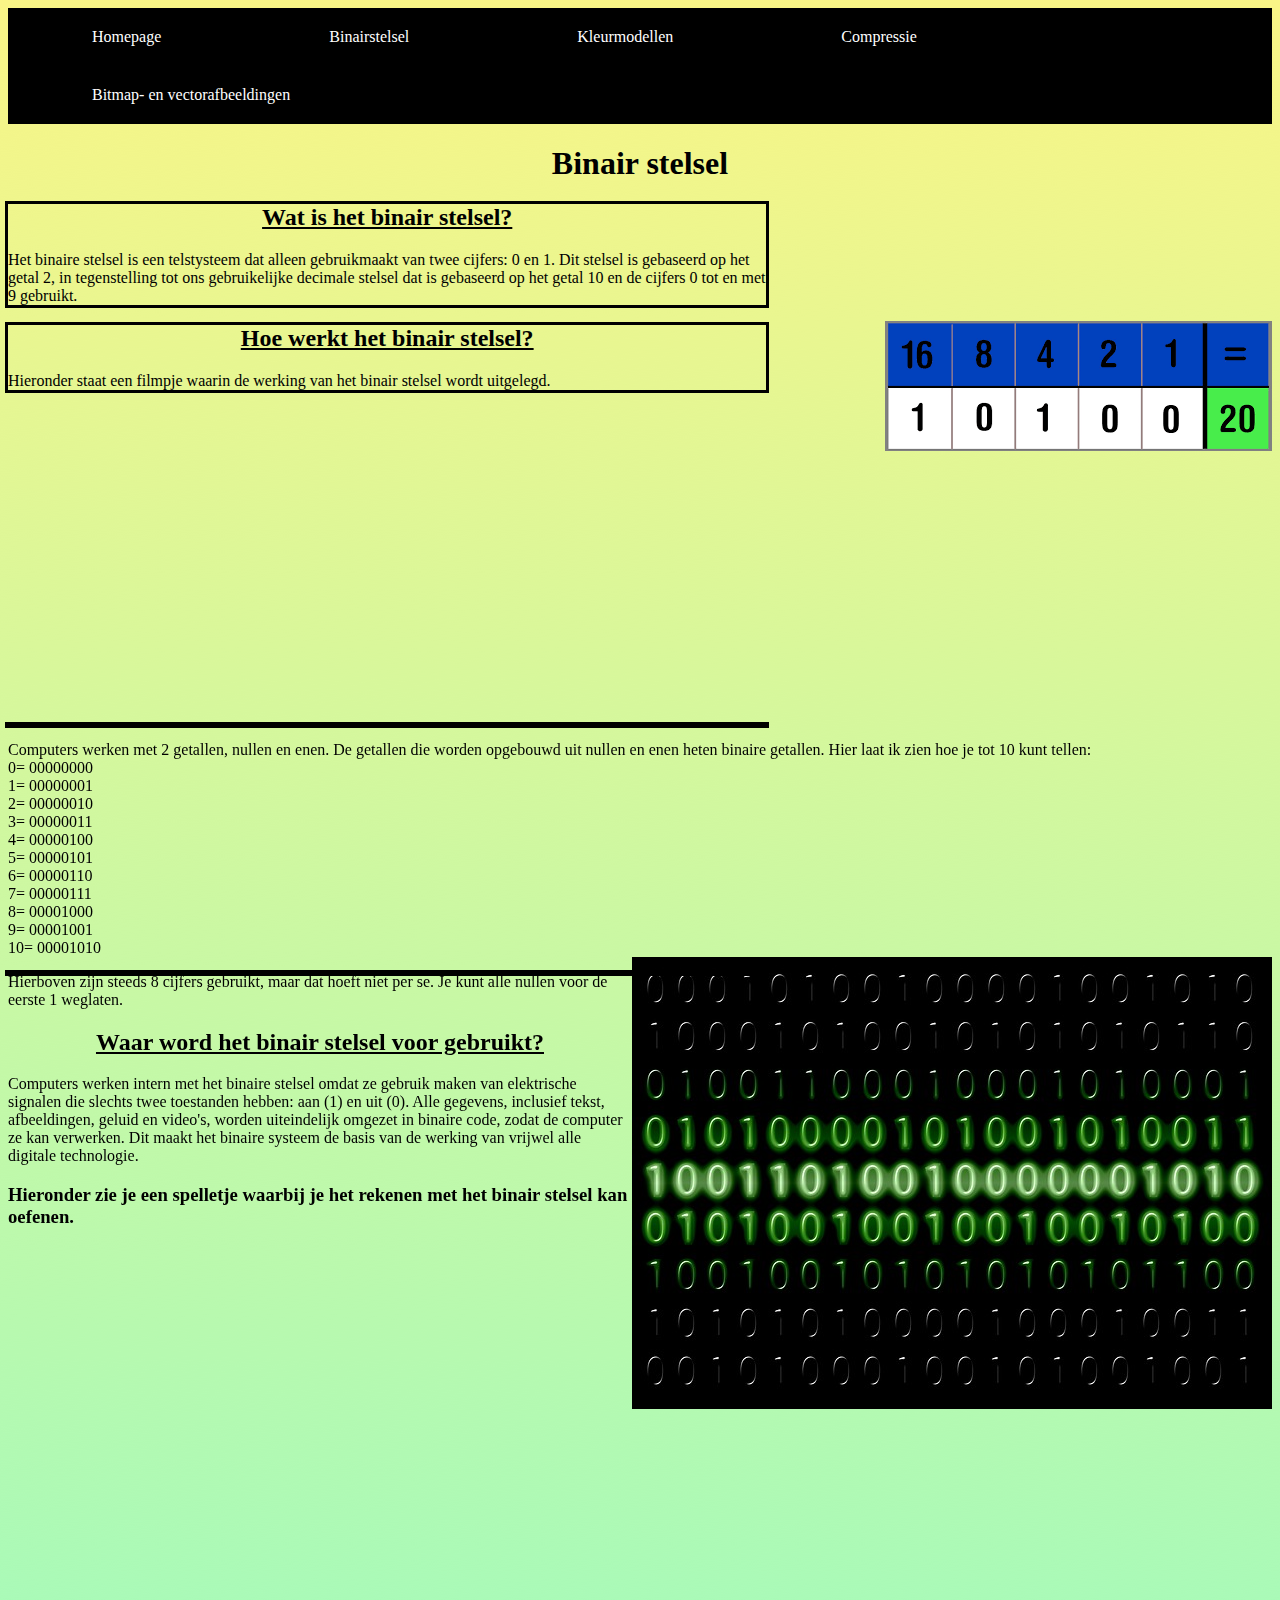
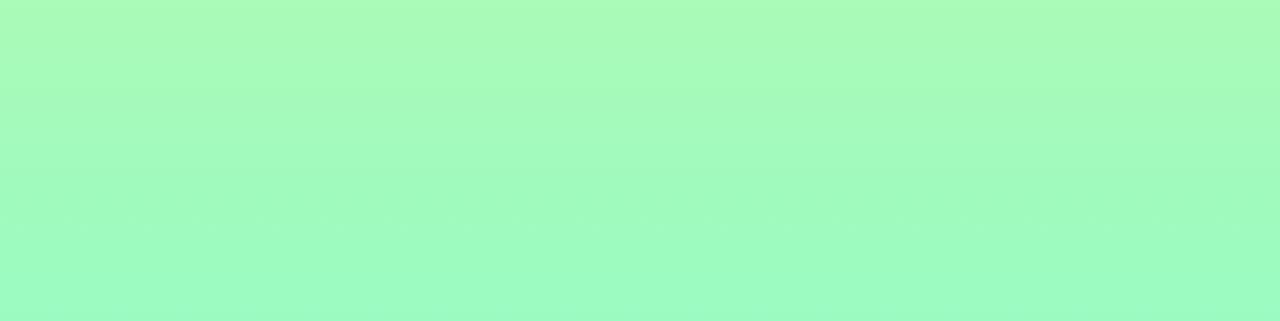
==== Binairstelsel.html @ 50ac8947 "." ====
<!DOCTYPE html>
<html> 
    <head>
        <title>Binair stelsel</title>
        <link rel="stylesheet" type="text/css" href="opmaak.css">
    </head>
    <body>
<ul>
<li><a href="index.html">Homepage</a></li>
<li><a href="Binairstelsel.html">Binairstelsel</a></li>
<li><a href="Kleurmodellen.html">Kleurmodellen</a></li>
<li><a href="Compressie.html">Compressie</a></li>
<li><a href="Bitmap+vectorafbeeldingen.html">Bitmap- en vectorafbeeldingen</a></li>
</ul> 

<h1> Binair stelsel</h1>  

<div class="binairstelselopmaak">
<h2>Wat is het binair stelsel?</h2>
<p>Het binaire stelsel is een telstysteem dat alleen gebruikmaakt van twee cijfers: 0 en 1. Dit stelsel is gebaseerd op het getal 2, in tegenstelling tot ons gebruikelijke decimale stelsel dat is gebaseerd op het getal 10 en de cijfers 0 tot en met 9 gebruikt.</p>
</div>

<img src="Binairtellen.jpg" alt="Binair tellen">
<div class="binairstelselopmaak">
<h2>Hoe werkt het binair stelsel?</h2>
<p>Hieronder staat een filmpje waarin de werking van het binair stelsel wordt uitgelegd.</p>
</div>
<iframe width="560" height="315" src="https://www.youtube.com/embed/5FhvS6EDDAw?si=n4qzzvpFnFr2GfQe" title="YouTube video player" frameborder="0" allow="accelerometer; autoplay; clipboard-write; encrypted-media; gyroscope; picture-in-picture; web-share" referrerpolicy="strict-origin-when-cross-origin" allowfullscreen></iframe>
<div class="binairstelselopmaak"></div>
<p>Computers werken met 2 getallen, nullen en enen. De getallen die worden opgebouwd uit nullen en enen heten binaire getallen. Hier laat ik zien hoe je tot 10 kunt tellen:
 <span> 0= 00000000</span>   
 <span> 1= 00000001</span> 
 <span> 2= 00000010</span> 
 <span> 3= 00000011</span> 
 <span> 4= 00000100</span>   
 <span> 5= 00000101</span>   
 <span> 6= 00000110</span> 
 <span> 7= 00000111</span> 
 <span> 8= 00001000</span> 
 <span> 9= 00001001</span> 
 <span>10= 00001010</span> 
</div>

 <img src="Binairstelsel.jpg" alt="Binair stelsel">
 
 <div class="binairstelselopmaak"></div>
<span>Hierboven zijn steeds 8 cijfers gebruikt, maar dat hoeft niet per se. Je kunt alle nullen voor de eerste 1 weglaten. </span> </p>
<h2> Waar word het binair stelsel voor gebruikt?</h2>
<p>Computers werken intern met het binaire stelsel omdat ze gebruik maken van elektrische signalen die slechts twee toestanden hebben: aan (1) en uit (0). Alle gegevens, inclusief tekst, afbeeldingen, geluid en video's, worden uiteindelijk omgezet in binaire code, zodat de computer ze kan verwerken. Dit maakt het binaire systeem de basis van de werking van vrijwel alle digitale technologie.</p>
<h3> Hieronder zie je een spelletje waarbij je het rekenen met het binair stelsel kan oefenen.</h3>
</div>
<iframe src="https://games.penjee.com/binary-bonanza/game.php" width="700" height="500" frameborder="no" scrolling="no" ></iframe>
<iframe width="560" height="315" src="https://www.youtube.com/embed/5FhvS6EDDAw?si=n4qzzvpFnFr2GfQe" title="YouTube video player" frameborder="0" allow="accelerometer; autoplay; clipboard-write; encrypted-media; gyroscope; picture-in-picture; web-share" referrerpolicy="strict-origin-when-cross-origin" allowfullscreen></iframe>
    </body>
</html>
---- opmaak.css ----
/*Dit is de opmaak van alle body's die er zijn, behalve diegene die ik met een class heb bewerkt.*/
body { 
  background-image: url("gradient_bg.png");
  background-repeat: repeat-x; 
    text-align: left;
    color: black
  }


/*Dit is een deel van het horizontale menu. */
ul {
  list-style-type: none;
  margin: 0;
  padding: 0;
  overflow: hidden;
  background-color: black
}



/*Dit zorgt ervoor dat het horizontale menu zoveel mogelijk aan de linkerkant word geplaatst.*/
li {
  float: left;
}



/*Dit is opmaak van het horizontale menu, inclusief de opmaak van de tekst die in het horizontale menu staat.*/
li a {
  display: block;
  color: white;
  text-align: center;
  padding: 20px 84px;
  text-decoration: none;
}


/*Nog meer opmaak van het horizontale menu, deze code is voor wanneer je met je muis eroverheen gaat.*/
li a:hover {
  background-color: white;
  color: black;
}

/*De opmaak van de koppen.*/
h1 {text-align: center;
color: black}
h2 {color: black;
text-align: center;
text-decoration-line: underline;}



/*De positionering en omvang van de plaatjes.*/
img {float: right;
size: 60px;}


/*Dit zorgt ervoor dat niet alle tekst naast elkaar komt te staan, maar dat je ook naar beneden kan gaan.*/
span {
  display: block;
}




/* Zorgt voor de drie kolommen.*/
.column {
  float: left;
  padding: 10px;
}

/* Positionering van de kolommen aan de buitenkant.*/
.column.side {
  width: 25%;
}

/* Positionering van de middelste kolom*/
.column.middle {
  width: 45%;
}

/* Clear floats after the columns */
.row::after {
  content: "";
  display: table;
  clear: both;
}
/* Responsive layout - makes the three columns stack on top of each other instead of next to each other */
@media screen and (max-width: 500px) {
  .column.side, .column.middle {
    width: 100%;
  }
}

.binairstelselopmaak {
width: 60%;
text-align: left;
outline-style: solid
}

iframe {float: center;
}
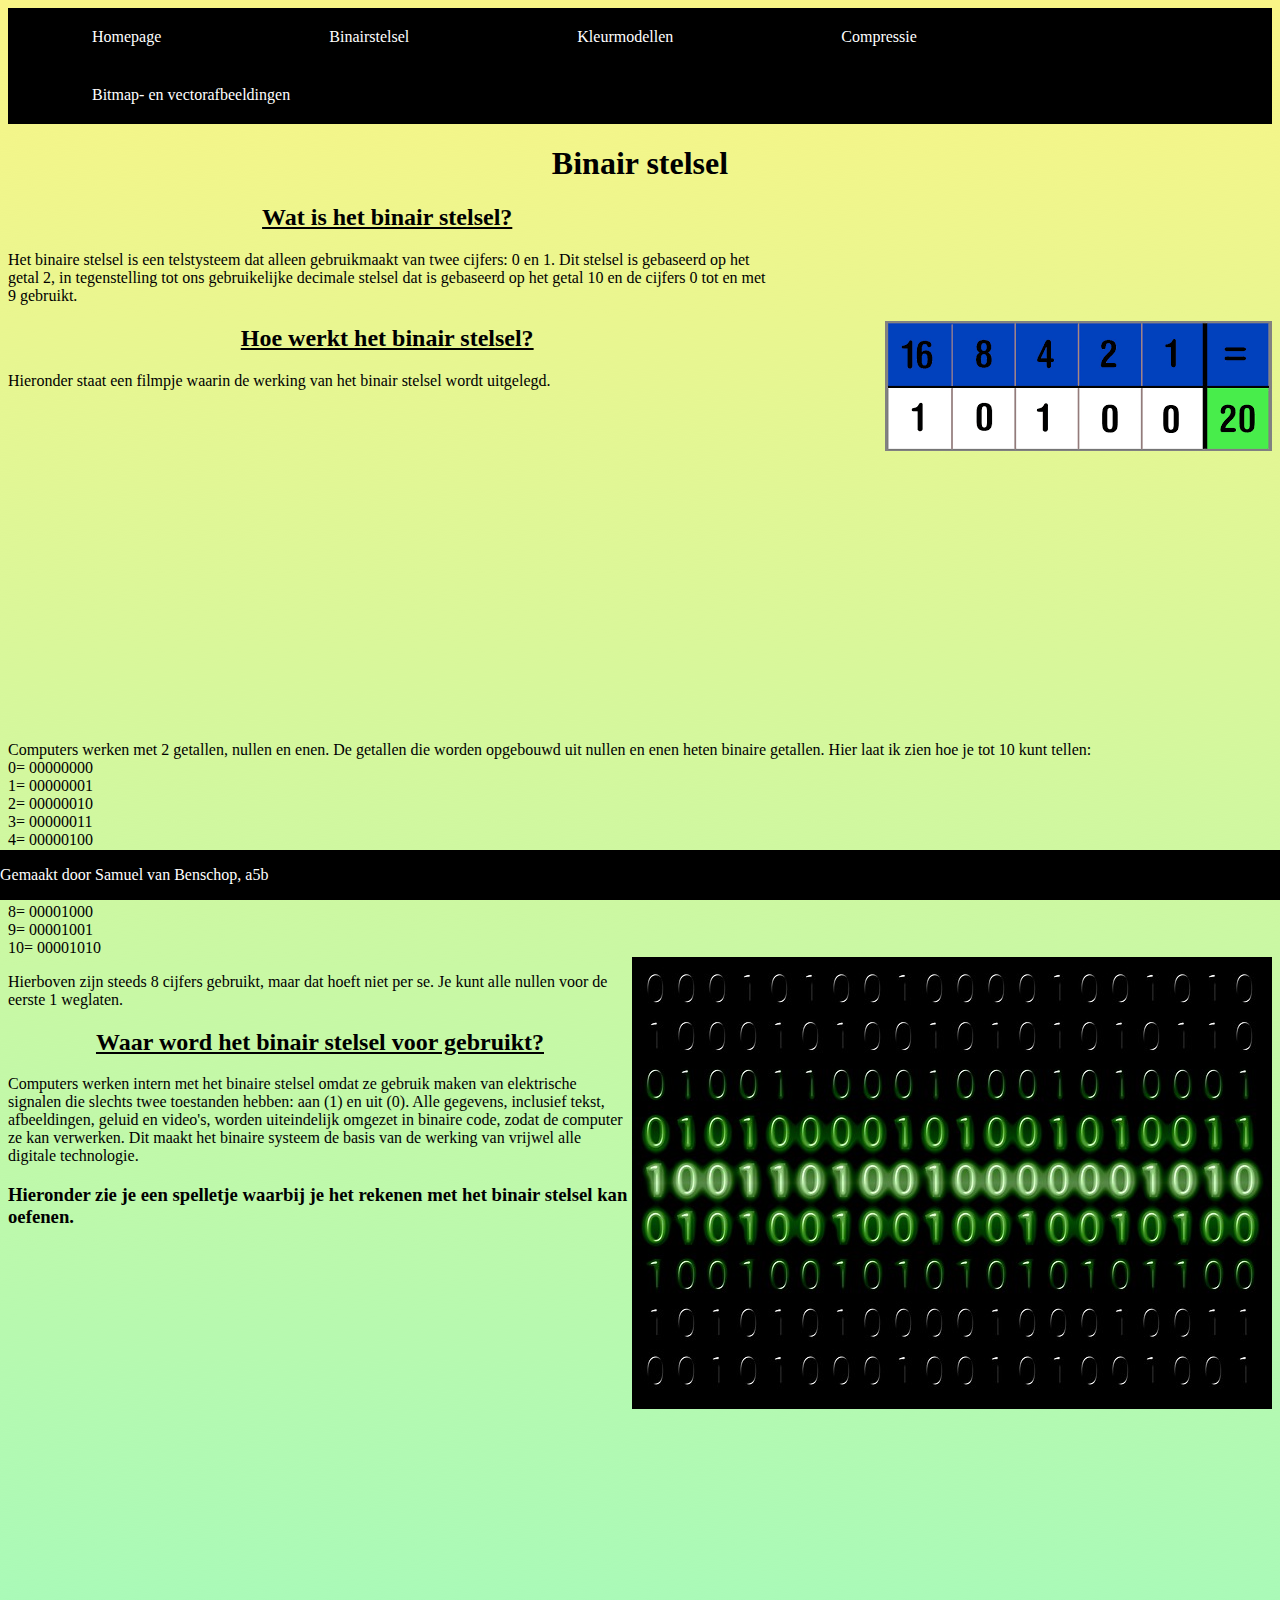
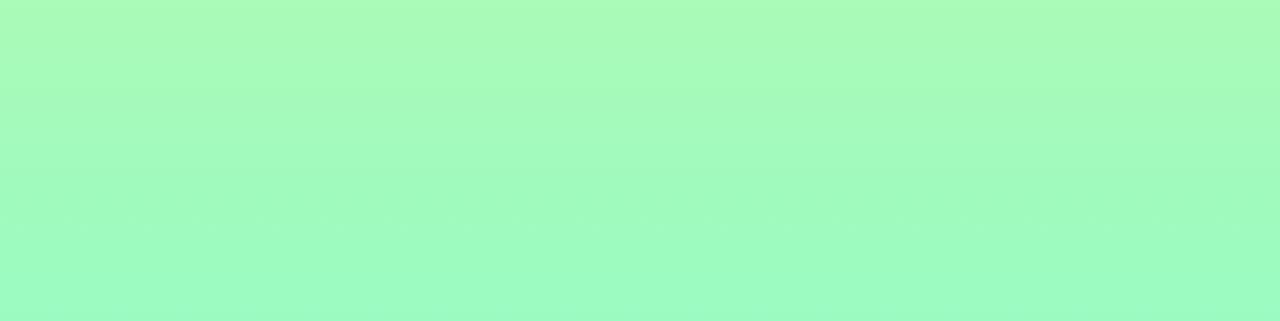
==== commit 4f84eee9: "." ====
--- a/Binairstelsel.html
+++ b/Binairstelsel.html
@@ -50,6 +50,8 @@
 <h3> Hieronder zie je een spelletje waarbij je het rekenen met het binair stelsel kan oefenen.</h3>
 </div>
 <iframe src="https://games.penjee.com/binary-bonanza/game.php" width="700" height="500" frameborder="no" scrolling="no" ></iframe>
-<iframe width="560" height="315" src="https://www.youtube.com/embed/5FhvS6EDDAw?si=n4qzzvpFnFr2GfQe" title="YouTube video player" frameborder="0" allow="accelerometer; autoplay; clipboard-write; encrypted-media; gyroscope; picture-in-picture; web-share" referrerpolicy="strict-origin-when-cross-origin" allowfullscreen></iframe>
+<div class="footer">
+    <p> Gemaakt door Samuel van Benschop, a5b</p>
+</div>
     </body>
 </html>
--- a/opmaak.css
+++ b/opmaak.css
@@ -95,8 +95,18 @@
 .binairstelselopmaak {
 width: 60%;
 text-align: left;
-outline-style: solid
 }
 
 iframe {float: center;
 }
+.navbar {
+position: fixed;
+}
+.footer {
+position: fixed;
+left: 0;
+bottom: 0;
+width: 100%;
+background-color: black;
+color: white;
+}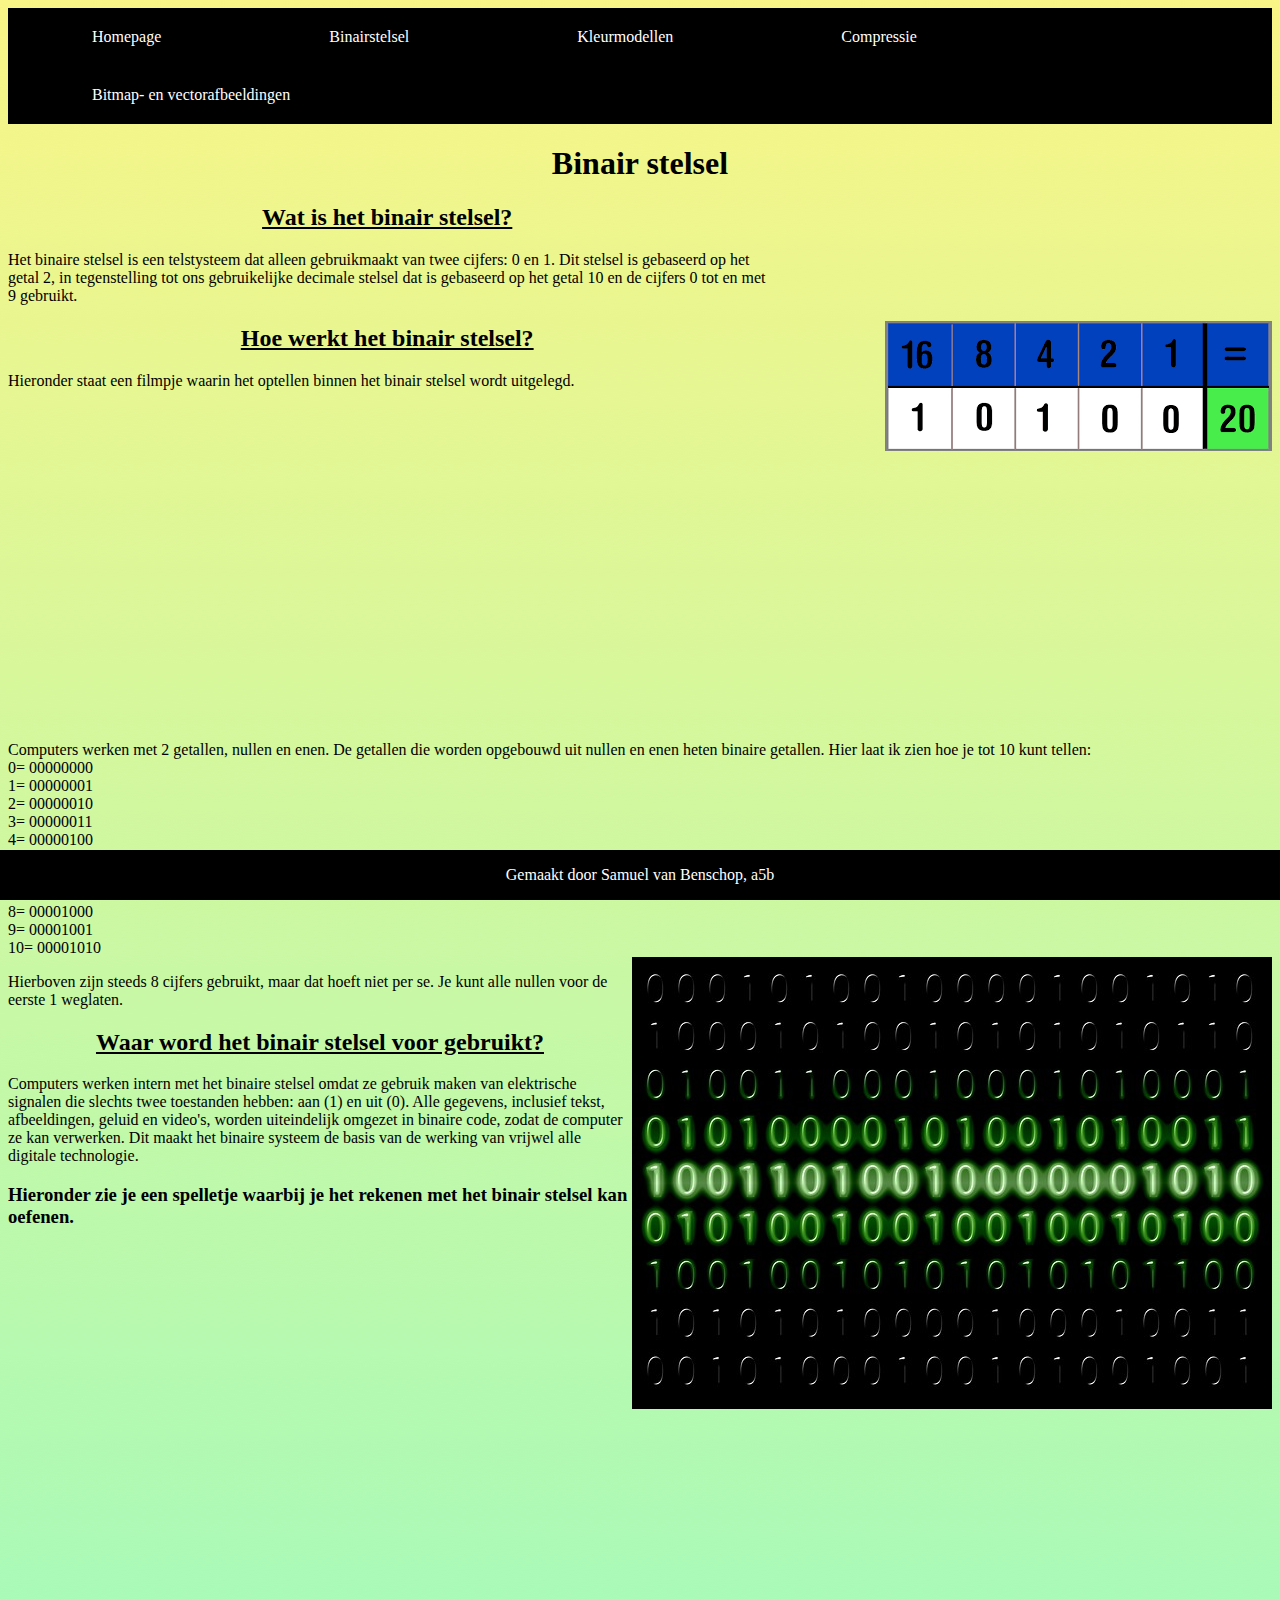
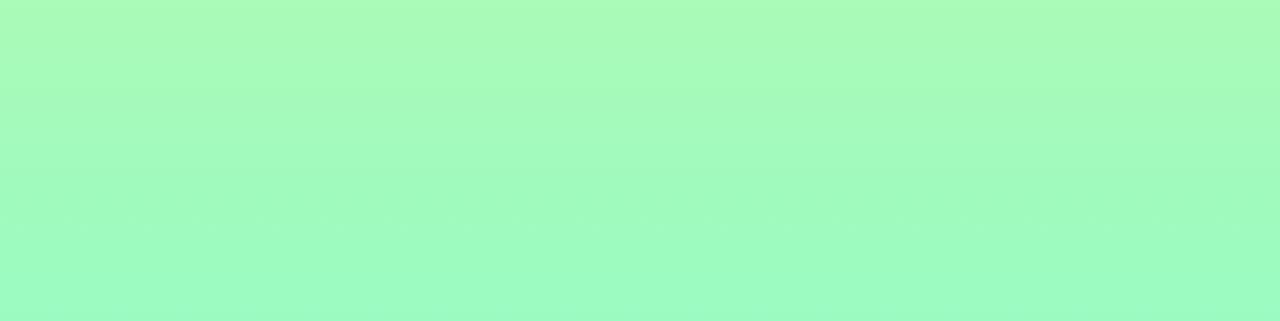
==== commit f78f2c3a: "." ====
--- a/Binairstelsel.html
+++ b/Binairstelsel.html
@@ -23,7 +23,7 @@
 <img src="Binairtellen.jpg" alt="Binair tellen">
 <div class="binairstelselopmaak">
 <h2>Hoe werkt het binair stelsel?</h2>
-<p>Hieronder staat een filmpje waarin de werking van het binair stelsel wordt uitgelegd.</p>
+<p>Hieronder staat een filmpje waarin het optellen binnen het binair stelsel wordt uitgelegd.</p>
 </div>
 <iframe width="560" height="315" src="https://www.youtube.com/embed/5FhvS6EDDAw?si=n4qzzvpFnFr2GfQe" title="YouTube video player" frameborder="0" allow="accelerometer; autoplay; clipboard-write; encrypted-media; gyroscope; picture-in-picture; web-share" referrerpolicy="strict-origin-when-cross-origin" allowfullscreen></iframe>
 <div class="binairstelselopmaak"></div>
--- a/opmaak.css
+++ b/opmaak.css
@@ -109,4 +109,20 @@
 width: 100%;
 background-color: black;
 color: white;
-}+text-align: center;
+}
+
+#RGB {
+width: 30%;
+float: left;
+}
+#CMY {
+  width: 30%;
+  float: right;
+}
+#RGB.CMY {
+  width: 30%;
+  float: center;
+}
+
+  
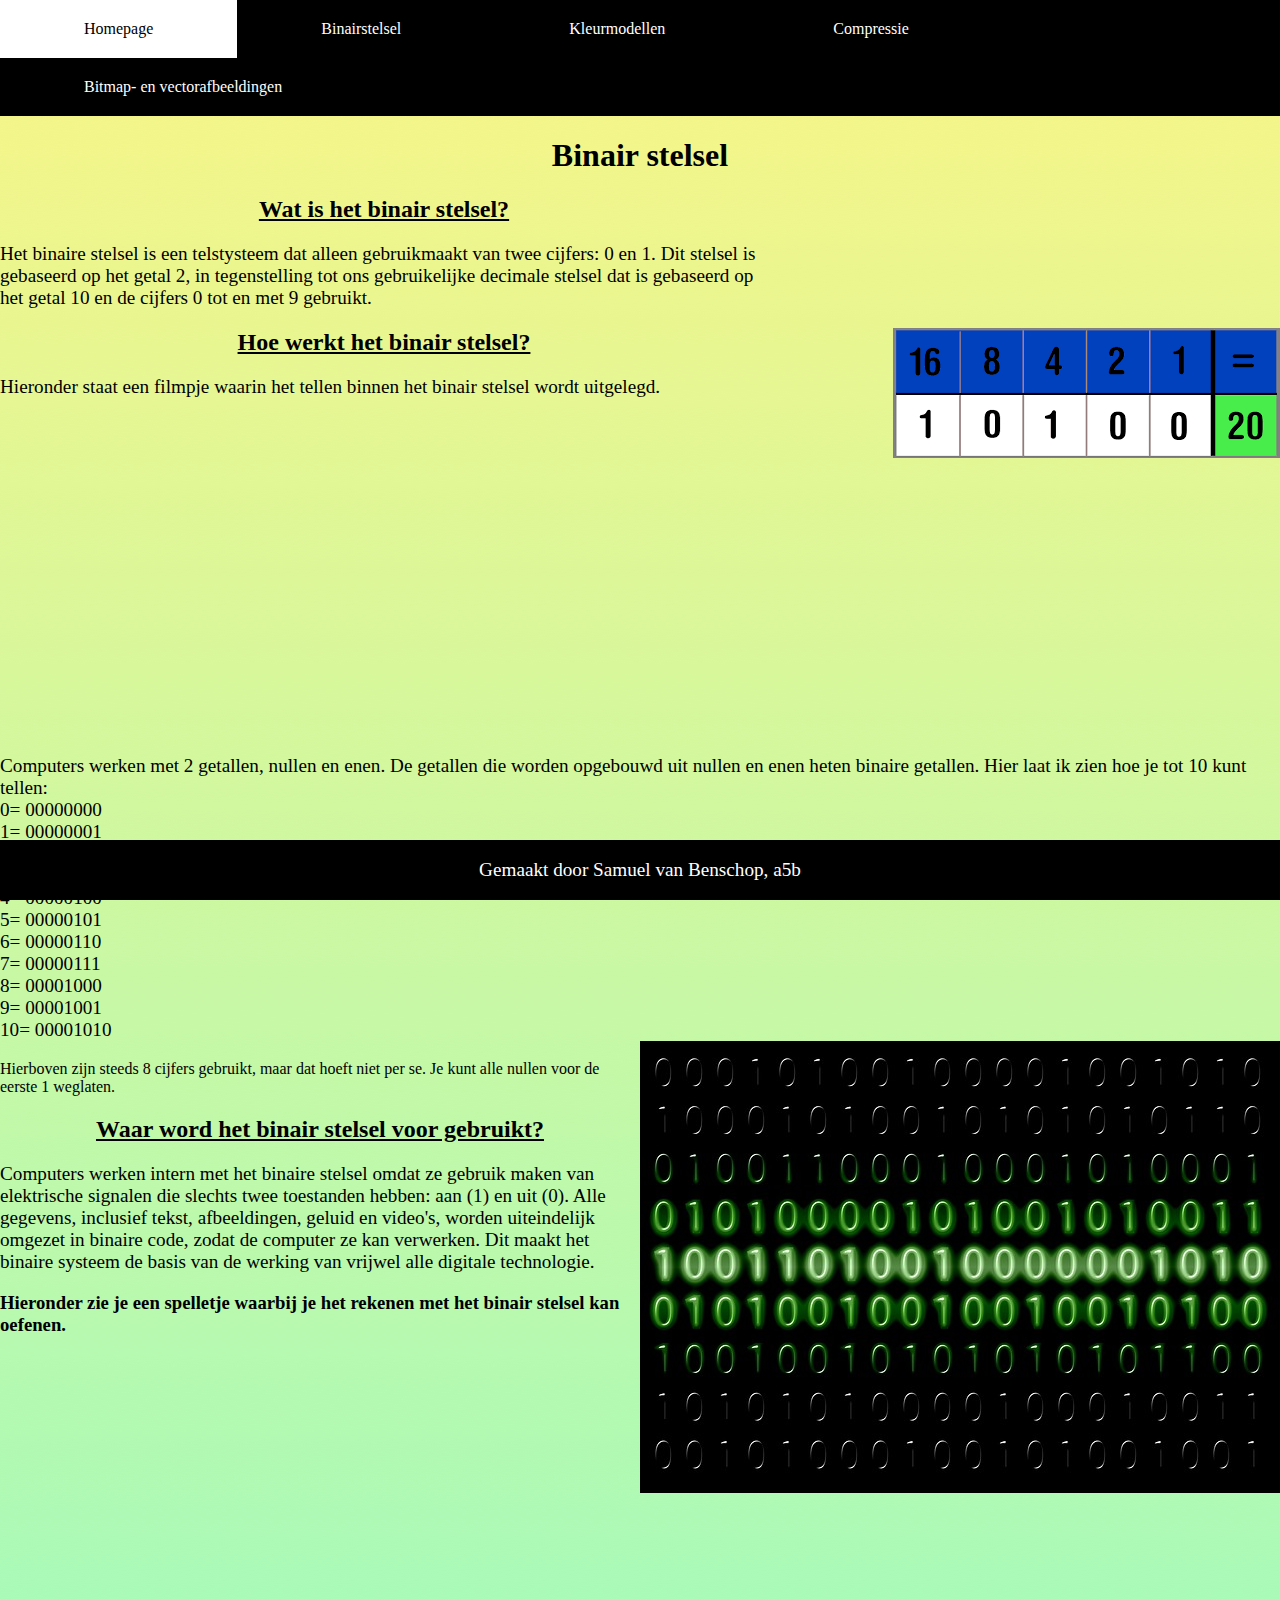
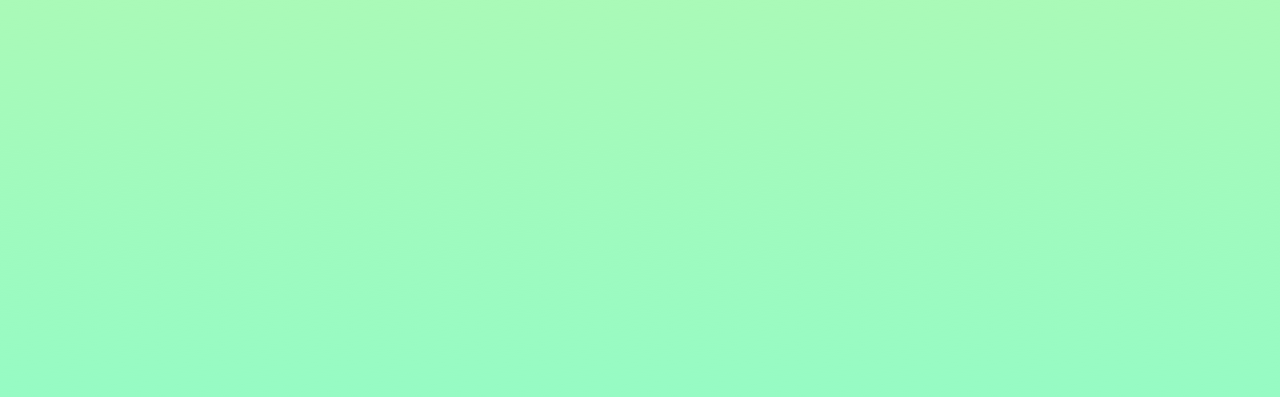
==== commit b2ca9caa: "." ====
--- a/Binairstelsel.html
+++ b/Binairstelsel.html
@@ -23,9 +23,9 @@
 <img src="Binairtellen.jpg" alt="Binair tellen">
 <div class="binairstelselopmaak">
 <h2>Hoe werkt het binair stelsel?</h2>
-<p>Hieronder staat een filmpje waarin het optellen binnen het binair stelsel wordt uitgelegd.</p>
+<p>Hieronder staat een filmpje waarin het tellen binnen het binair stelsel wordt uitgelegd.</p>
 </div>
-<iframe width="560" height="315" src="https://www.youtube.com/embed/5FhvS6EDDAw?si=n4qzzvpFnFr2GfQe" title="YouTube video player" frameborder="0" allow="accelerometer; autoplay; clipboard-write; encrypted-media; gyroscope; picture-in-picture; web-share" referrerpolicy="strict-origin-when-cross-origin" allowfullscreen></iframe>
+<iframe width="560" height="315" src="https://www.youtube.com/embed/TeQH_Bei8iU?si=I0_It-ko84OT6zzK" title="YouTube video player" frameborder="0" allow="accelerometer; autoplay; clipboard-write; encrypted-media; gyroscope; picture-in-picture; web-share" referrerpolicy="strict-origin-when-cross-origin" allowfullscreen></iframe>
 <div class="binairstelselopmaak"></div>
 <p>Computers werken met 2 getallen, nullen en enen. De getallen die worden opgebouwd uit nullen en enen heten binaire getallen. Hier laat ik zien hoe je tot 10 kunt tellen:
  <span> 0= 00000000</span>   
--- a/opmaak.css
+++ b/opmaak.css
@@ -3,7 +3,8 @@
   background-image: url("gradient_bg.png");
   background-repeat: repeat-x; 
     text-align: left;
-    color: black
+    color: black;
+    margin: 0%;
   }
 
 
@@ -99,9 +100,6 @@
 
 iframe {float: center;
 }
-.navbar {
-position: fixed;
-}
 .footer {
 position: fixed;
 left: 0;
@@ -120,9 +118,16 @@
   width: 30%;
   float: right;
 }
-#RGB.CMY {
-  width: 30%;
+.Compressieopmaak {
+text-align: center;
   float: center;
+  width: 25%-75%;
+}
+#lossycompressie {
+object-position: 10%;
 }
 
-  
+p {
+font-size:larger;
+}
+
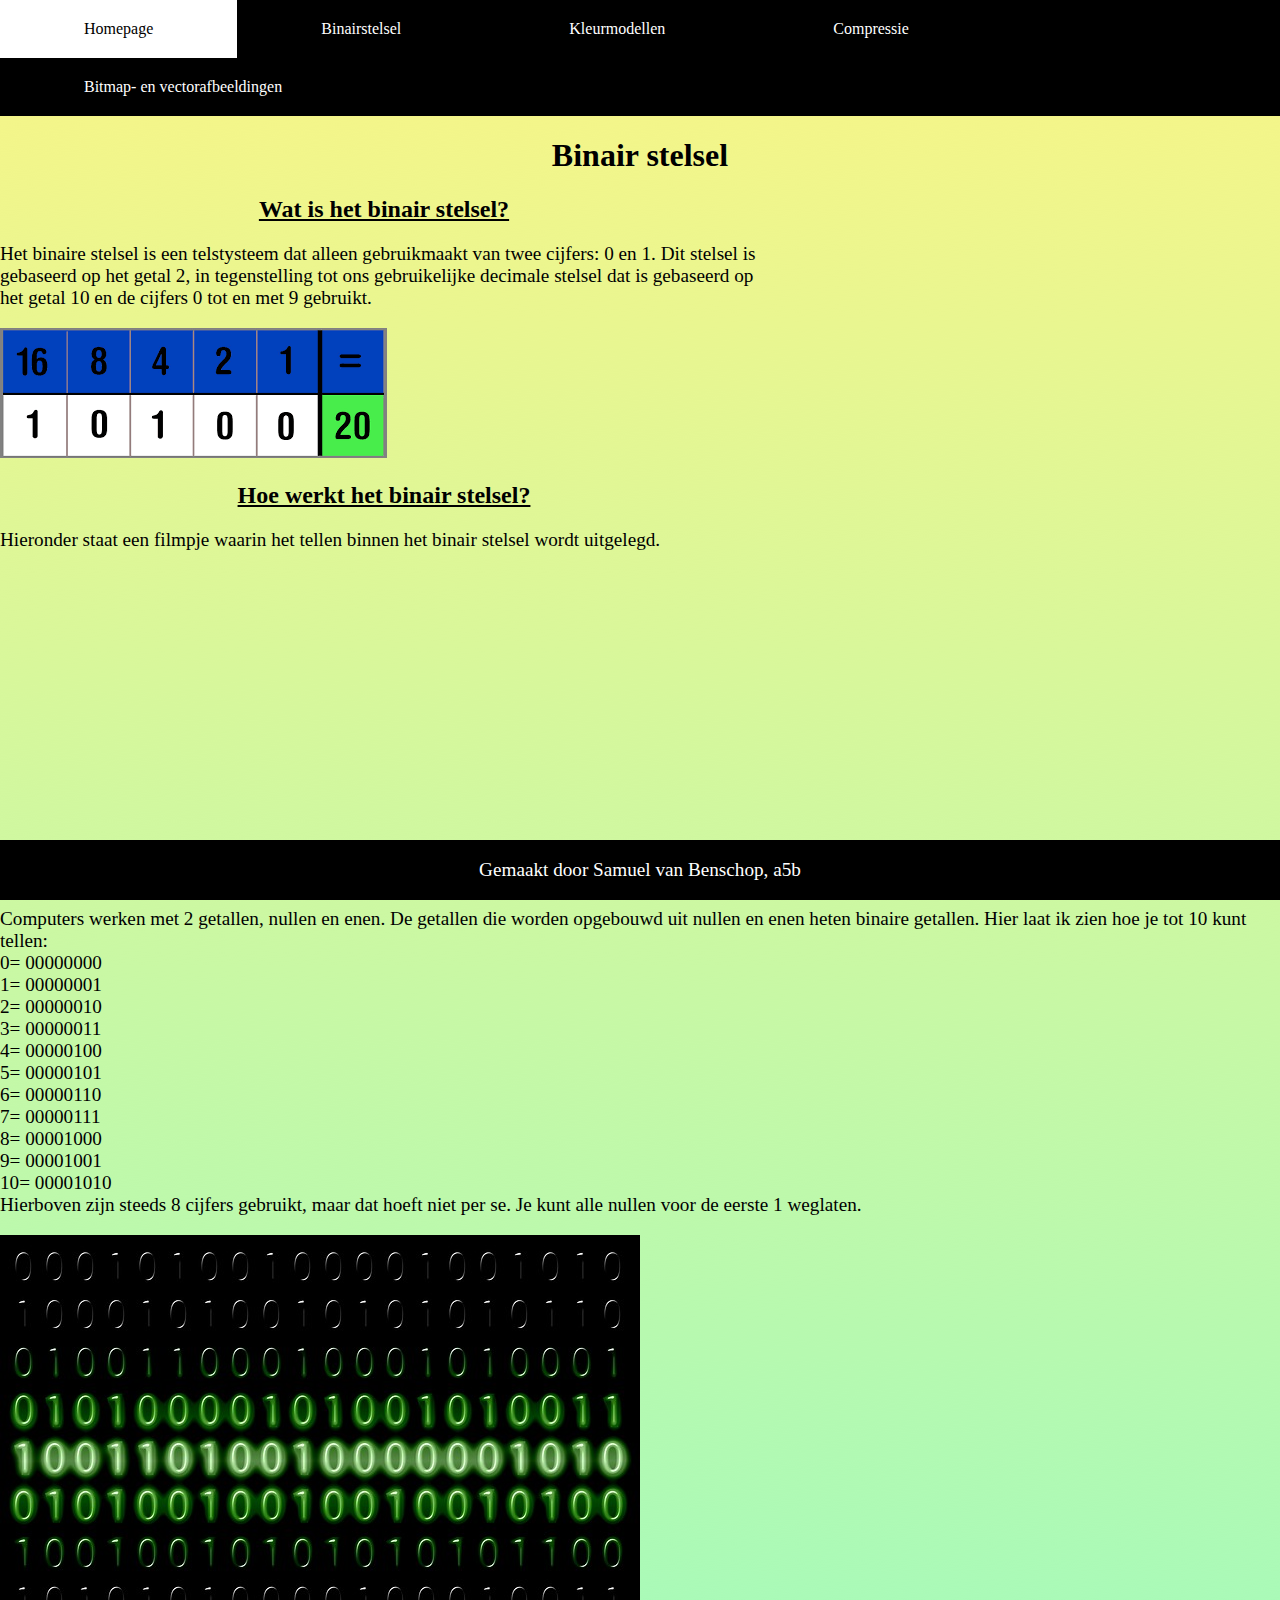
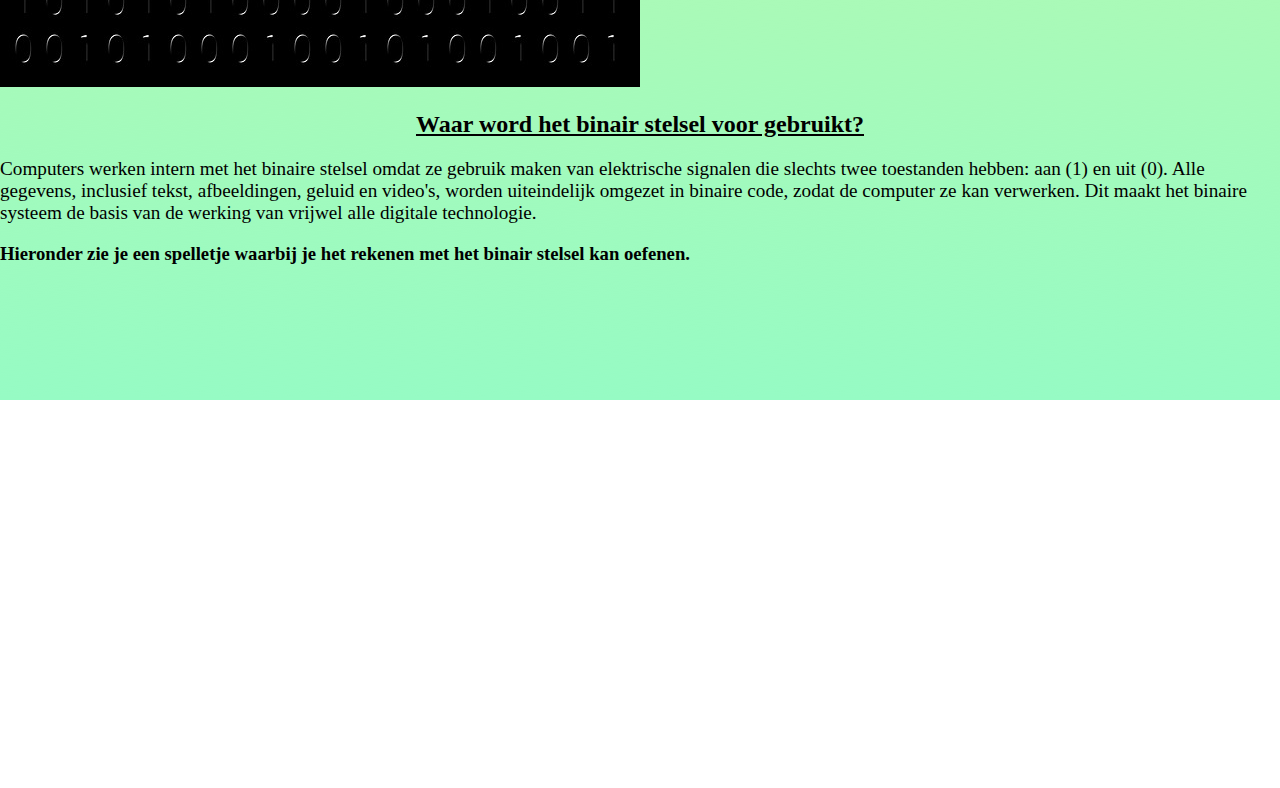
==== commit 6b379f3e: "." ====
--- a/Binairstelsel.html
+++ b/Binairstelsel.html
@@ -39,12 +39,12 @@
  <span> 8= 00001000</span> 
  <span> 9= 00001001</span> 
  <span>10= 00001010</span> 
+ <span>Hierboven zijn steeds 8 cijfers gebruikt, maar dat hoeft niet per se. Je kunt alle nullen voor de eerste 1 weglaten. </span> </p>
 </div>
 
  <img src="Binairstelsel.jpg" alt="Binair stelsel">
  
  <div class="binairstelselopmaak"></div>
-<span>Hierboven zijn steeds 8 cijfers gebruikt, maar dat hoeft niet per se. Je kunt alle nullen voor de eerste 1 weglaten. </span> </p>
 <h2> Waar word het binair stelsel voor gebruikt?</h2>
 <p>Computers werken intern met het binaire stelsel omdat ze gebruik maken van elektrische signalen die slechts twee toestanden hebben: aan (1) en uit (0). Alle gegevens, inclusief tekst, afbeeldingen, geluid en video's, worden uiteindelijk omgezet in binaire code, zodat de computer ze kan verwerken. Dit maakt het binaire systeem de basis van de werking van vrijwel alle digitale technologie.</p>
 <h3> Hieronder zie je een spelletje waarbij je het rekenen met het binair stelsel kan oefenen.</h3>
--- a/opmaak.css
+++ b/opmaak.css
@@ -52,7 +52,7 @@
 
 
 /*De positionering en omvang van de plaatjes.*/
-img {float: right;
+img {object-position: 50%;
 size: 60px;}
 
 
@@ -124,9 +124,11 @@
   width: 25%-75%;
 }
 #lossycompressie {
-object-position: 10%;
+float: center;
 }
-
+#losslesscompressie {
+float: center
+}
 p {
 font-size:larger;
 }
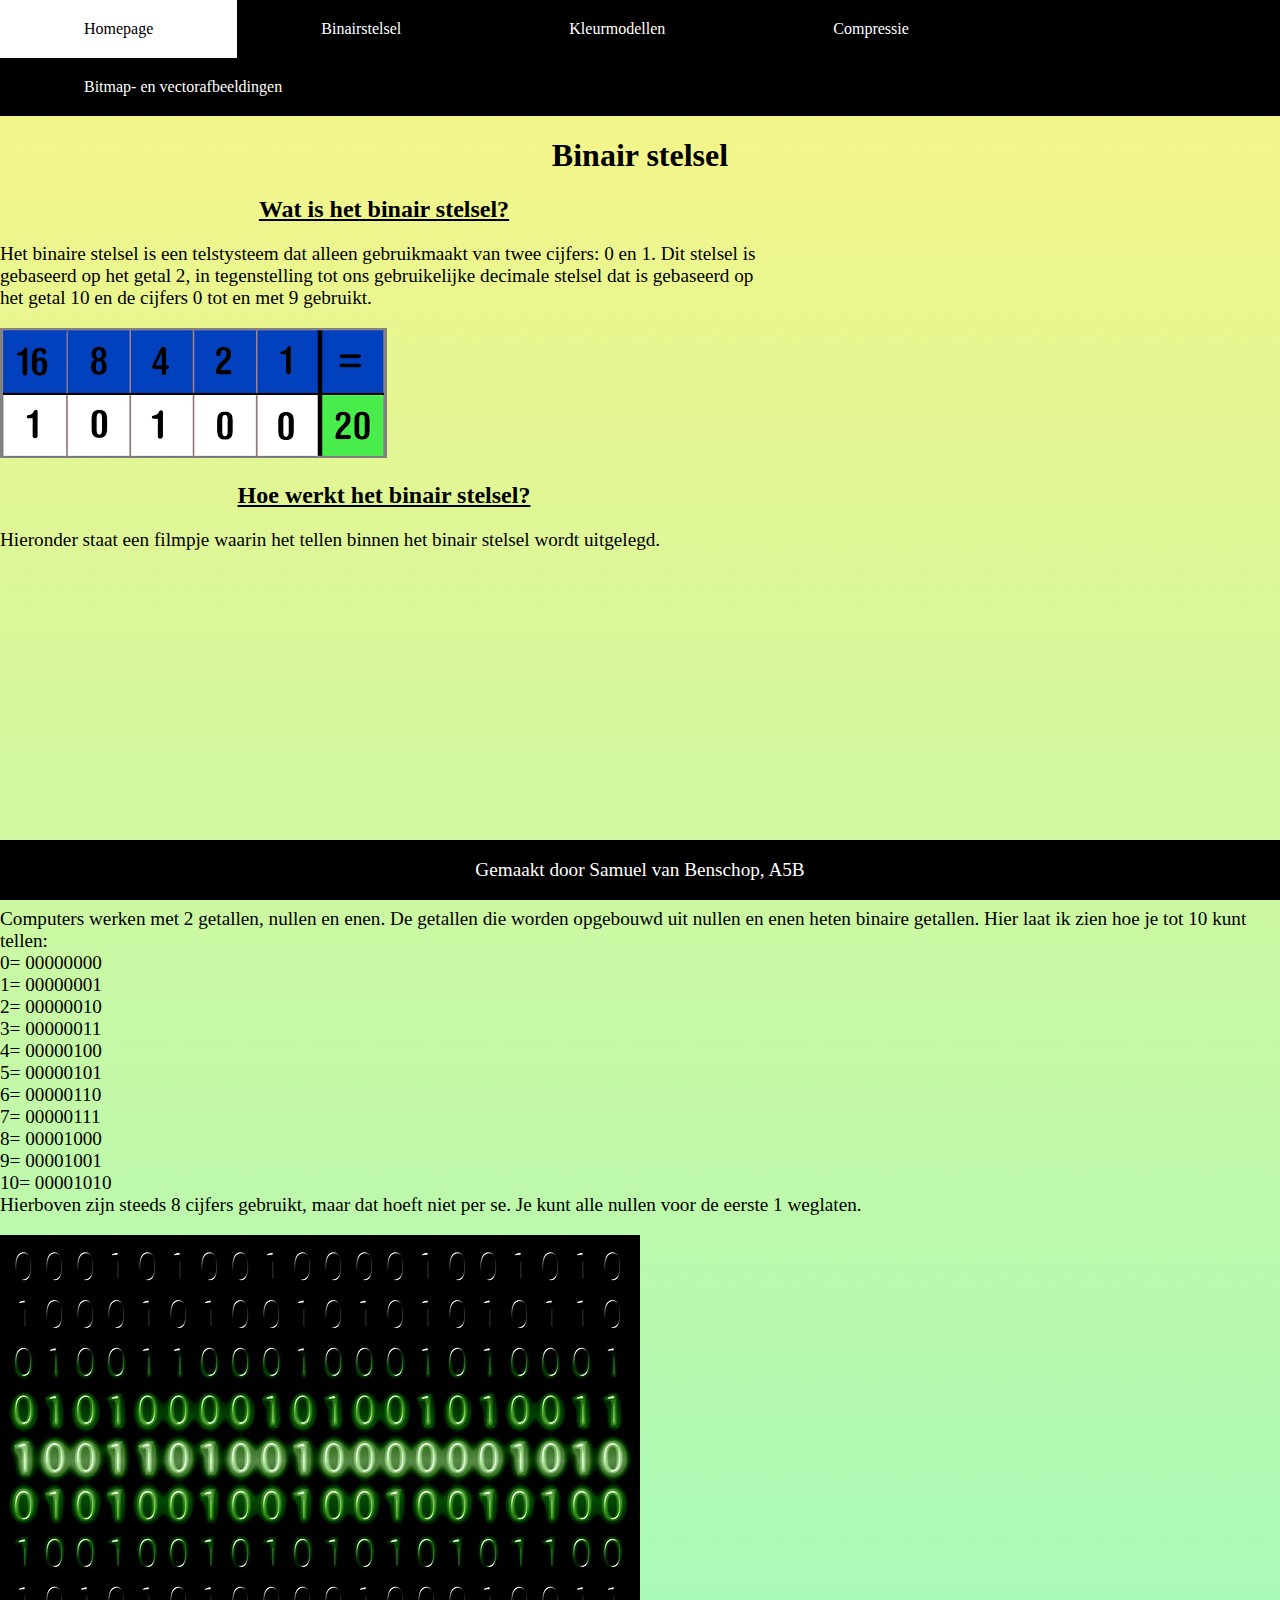
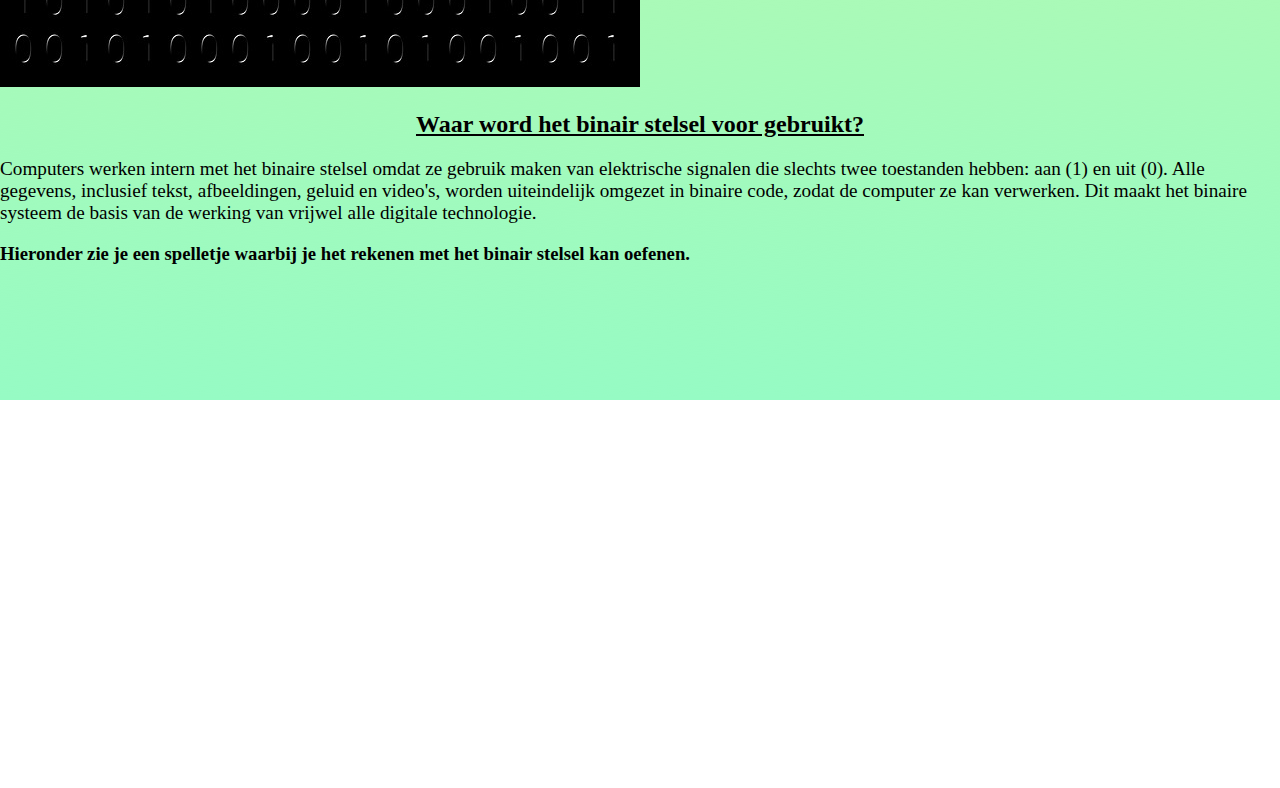
==== commit 279adff0: "/" ====
--- a/Binairstelsel.html
+++ b/Binairstelsel.html
@@ -51,7 +51,7 @@
 </div>
 <iframe src="https://games.penjee.com/binary-bonanza/game.php" width="700" height="500" frameborder="no" scrolling="no" ></iframe>
 <div class="footer">
-    <p> Gemaakt door Samuel van Benschop, a5b</p>
+    <p> Gemaakt door Samuel van Benschop, A5B</p>
 </div>
     </body>
 </html>
--- a/opmaak.css
+++ b/opmaak.css
@@ -52,7 +52,7 @@
 
 
 /*De positionering en omvang van de plaatjes.*/
-img {object-position: 50%;
+img {margin:auto;
 size: 60px;}
 
 
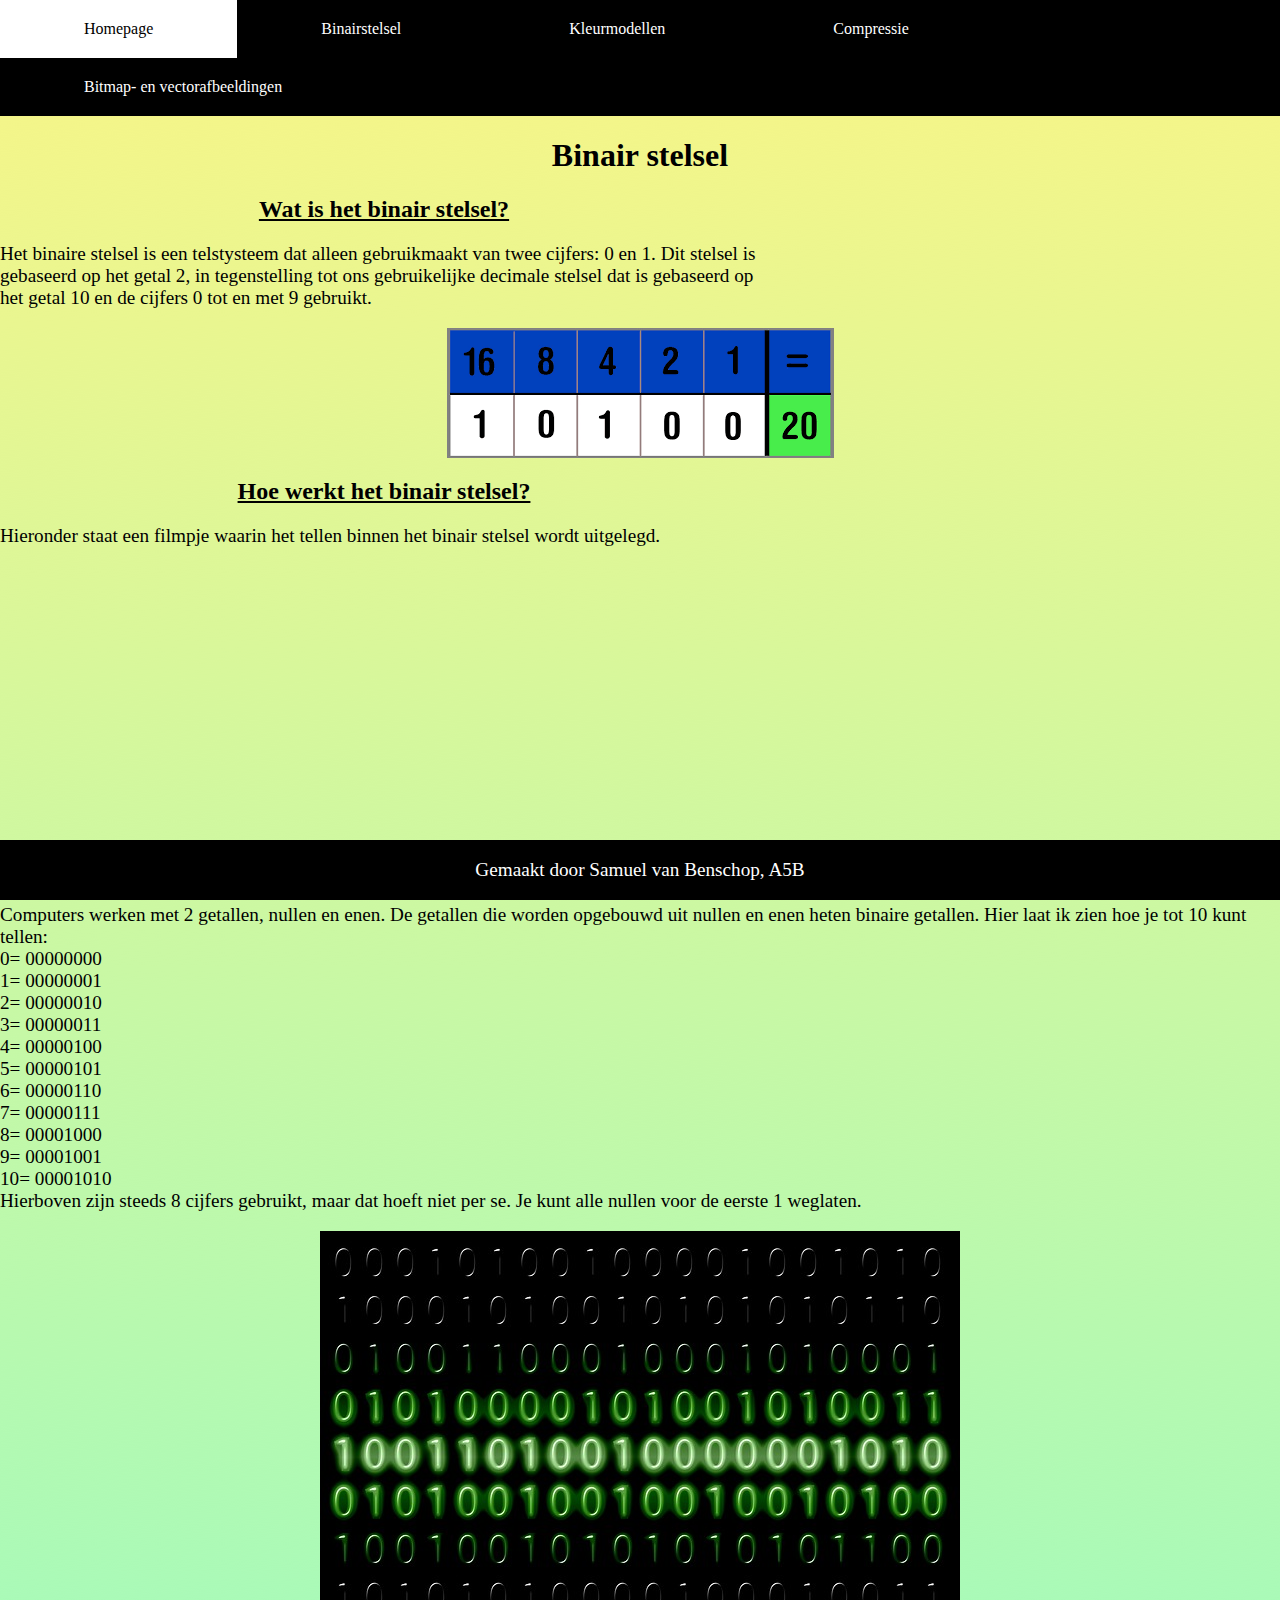
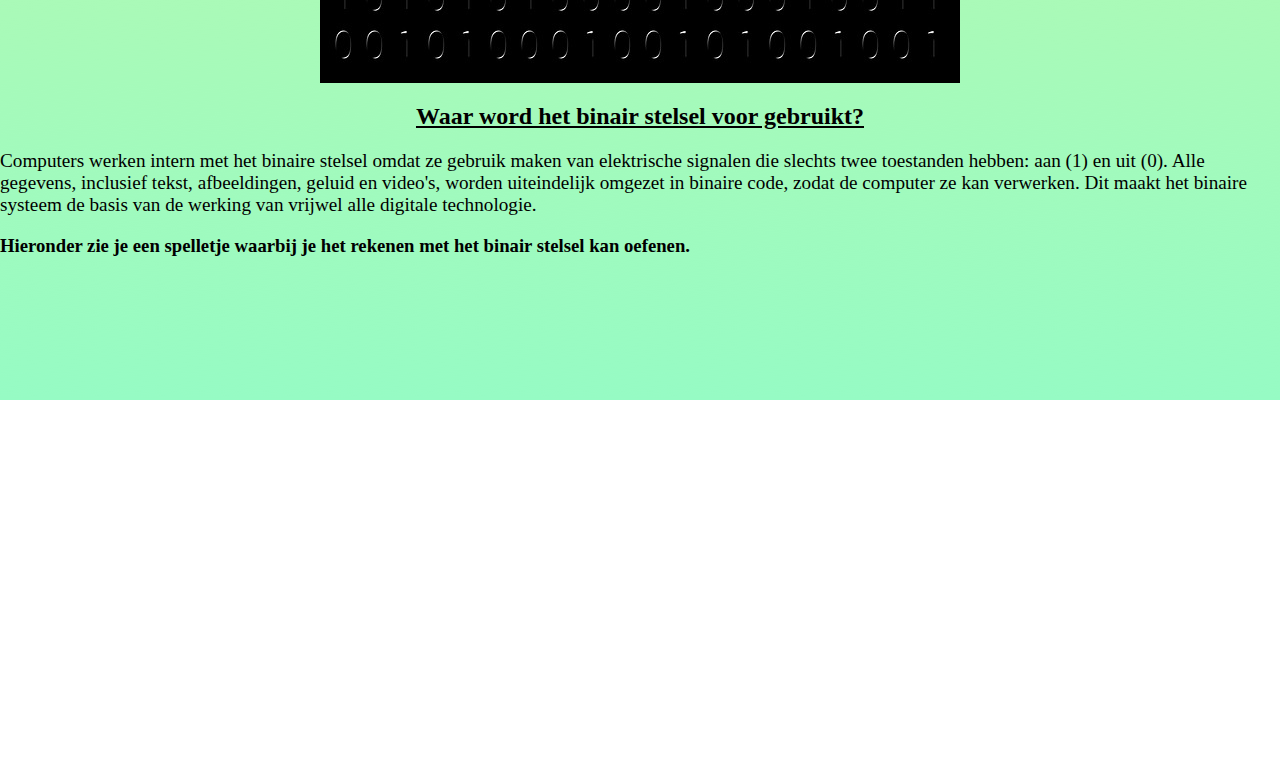
==== commit 01afe5a4: "." ====
--- a/Binairstelsel.html
+++ b/Binairstelsel.html
@@ -1,6 +1,7 @@
 <!DOCTYPE html>
 <html> 
     <head>
+        
         <title>Binair stelsel</title>
         <link rel="stylesheet" type="text/css" href="opmaak.css">
     </head>
--- a/opmaak.css
+++ b/opmaak.css
@@ -52,7 +52,9 @@
 
 
 /*De positionering en omvang van de plaatjes.*/
-img {margin:auto;
+img {margin-left:auto;
+margin-right: auto;
+display:block;
 size: 60px;}
 
 
@@ -80,24 +82,27 @@
   width: 45%;
 }
 
-/* Clear floats after the columns */
+/* Zorgt dat er geen andere dingen meer naast kunnen komen, zoals plaatjes */
 .row::after {
   content: "";
   display: table;
   clear: both;
 }
-/* Responsive layout - makes the three columns stack on top of each other instead of next to each other */
+/* Zorgt dat de kolommen goed terecht komen. */
 @media screen and (max-width: 500px) {
   .column.side, .column.middle {
     width: 100%;
   }
 }
 
+/* Opmaak voor de pagina van het binair stelsel.*/
 .binairstelselopmaak {
 width: 60%;
 text-align: left;
 }
 
+
+/*Opmaak van Filmpjes en spelletje*/
 iframe {float: center;
 }
 .footer {
@@ -110,25 +115,33 @@
 text-align: center;
 }
 
+
+/*Opmaak van een plaatje */
 #RGB {
 width: 30%;
 float: left;
 }
+/*opmaak van een plaatje */
 #CMY {
   width: 30%;
   float: right;
 }
+/* Opmaak van de tekst van Compressie.html*/
 .Compressieopmaak {
 text-align: center;
   float: center;
   width: 25%-75%;
 }
+
+/* Opmaak van een plaatje*/
 #lossycompressie {
 float: center;
 }
+/*Opmaak van een plaatje*/
 #losslesscompressie {
 float: center
 }
+/* Opmaak van alle paragraaftekst*/
 p {
 font-size:larger;
 }
